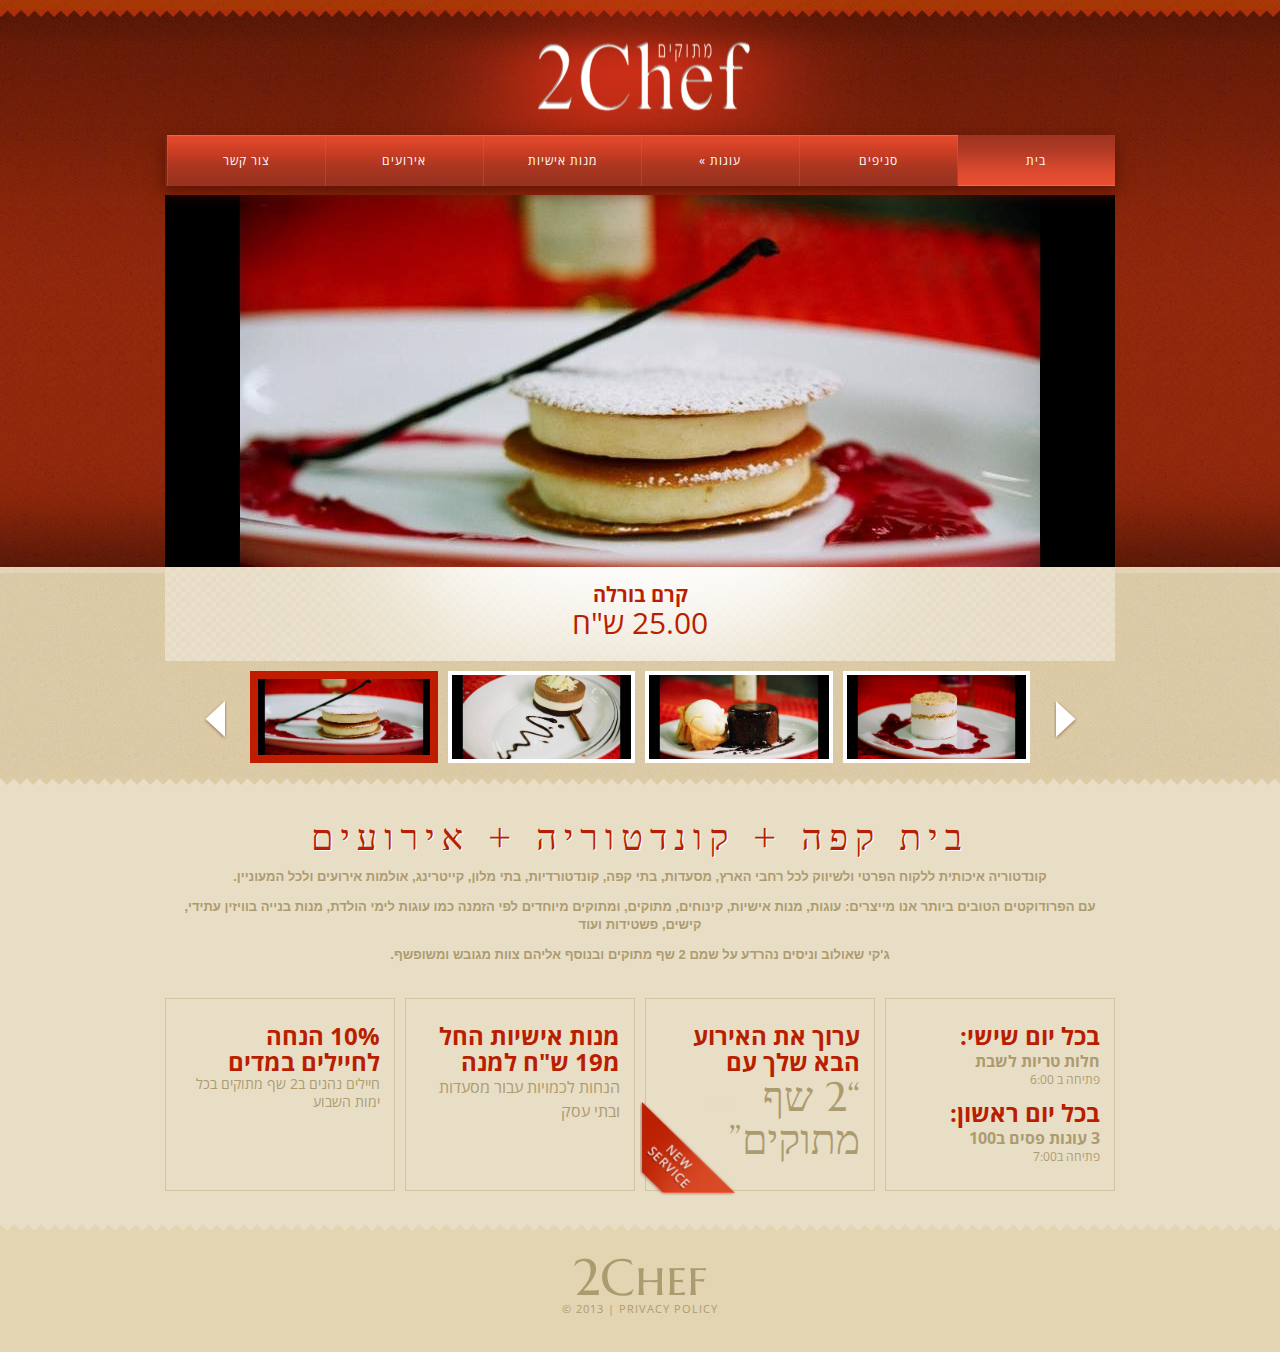
==== index.html @ 635001de "Add 2chef website" ====
<!DOCTYPE html>
<html>
    <head>
        <title>2 שף מתוקים | קונדטוריה</title>
        <meta name="description" content="קונדיטוריה בראשון לציון וברחובות, עוגות, קינוחים ומתוקים למסעדות, אירועים ולשוק הפרטי"/>
        <meta name="keywords" content="קונדיטוריה, עוגות, קינוחים, מתוקים, מאפים, קישים, דברים טעימים, שוקולד, עוגיות, לחמים, טבון, ימי הולדת, עוגת יום הולדת, אירועים, קונדטוריה בראשון, קונדטוריה בראשון לציון" />
        <meta charset="utf-8">
        <meta name="format-detection" content="telephone=no" />
        <link rel="icon" href="images/favicon128.png" type="image/x-icon">
        <link rel="shortcut icon" href="images/icon.png" type="image/x-icon" />
        <link rel="stylesheet" href="css/style.css">
        <link rel="stylesheet" href="css/superfish.css">
        <link href='http://fonts.googleapis.com/css?family=Open+Sans:400,700' rel='stylesheet' type='text/css'>
        <link href='http://fonts.googleapis.com/css?family=Marcellus+SC' rel='stylesheet' type='text/css'>
        <link rel="stylesheet" href="css/flexslider.css">
        <script src="js/jquery.js"></script>
        <script src="js/jquery-migrate-1.1.1.js"></script>
        <script src="js/jquery.easing.1.3.js"></script>
        <script src="js/script.js"></script>
        <script src="js/superfish.js"></script>
        <script src="js/jquery.mobilemenu.js"></script>
        <script src="js/jquery.flexslider.js"></script>
        <script src="js/jquery.equalheights.js"></script>
        <script src="js/jquery.ui.totop.js"></script>
        <script>
                $(window).load(function() {
                  // The slider being synced must be initialized first

                    $('#carousel').flexslider({
                        animation: "slide",
                        controlNav: false,
                        animationLoop: true,
                        slideshow: false,
                        itemWidth: true,
                        itemMargin: 0,
                        move:4,
                        asNavFor: '#slider'
                    });

                    $('#slider').flexslider({
                        animation: "slide",
                        controlNav: false,
                        animationLoop: true,
                        slideshow: true,
                        slideshowSpeed: 3000,
                        sync: "#carousel",
                    });
            
                    $().UItoTop({ easingType: 'easeOutQuart' });

                });
             </script>
        <!--[if (gt IE 9)|!(IE)]><!-->
        <!--<![endif]-->
        <!--[if lt IE 8]>
               <div style=' clear: both; text-align:center; position: relative;'>
                 <a href="http://windows.microsoft.com/en-US/internet-explorer/products/ie/home?ocid=ie6_countdown_bannercode">
                   <img src="http://storage.ie6countdown.com/assets/100/images/banners/warning_bar_0000_us.jpg" border="0" height="42" width="820" alt="You are using an outdated browser. For a faster, safer browsing experience, upgrade for free today." />
                 </a>
              </div>
            <![endif]-->
        <!--[if lt IE 9]>
   		        <script src="js/html5shiv.js"></script>
    	        <link rel="stylesheet" type="text/css" media="screen" href="css/ie.css">
            <![endif]-->
        <script type="text/javascript">
            var _gaq = _gaq || [];
            _gaq.push(['_setAccount', 'UA-35061414-1']);
            _gaq.push(['_trackPageview']);

            (function() {
            var ga = document.createElement('script'); ga.type = 'text/javascript'; ga.async = true;
            ga.src = ('https:' == document.location.protocol ? 'https://ssl' : 'http://www') + '.google-analytics.com/ga.js';
            var s = document.getElementsByTagName('script')[0]; s.parentNode.insertBefore(ga, s);
            })();
        </script>
    </head>
    <body>

	    <header class="header-maip-p">
		    <div class="container_24">
			    <div>
				    <h1>
					    <span><a href="index.html"><img
							    src="images/page-1_img-1.png" alt=""></a></span>
				    </h1>
				    <nav class="row">
					    <ul class="sf-menu grid_24">
						    <li class="current"><a href="index.html">בית</a></li>
						    <li><a href="stores.html">סניפים</a></li>
						    <li><a href="roundCakes.html">עוגות</a>
							    <ul>
								    <li><a href="roundCakes.html">סוגי עוגות</a>
									    <ul>
										    <li><a href="pasCakes.html">עוגות פסים</a></li>
										    <li><a href="roundCakes.html">עוגות עגולות</a></li>
										    <!--<li><a href="birthdayCakes.html">עוגות יום הולדת</a></li>-->
									    </ul></li>
								    <li><a href="otherCakes.html">שונות</a></li>
							    </ul>
                            </li>
						    <li><a href="desserts.html">מנות אישיות</a></li>
						    <li><a href="events.html">אירועים</a></li>
						    <li><a href="contacts.html">צור קשר</a></li>
					    </ul>
				    </nav>
				    <div class="slider-wrapper row">
					    <div class="grid_24">
						    <div id="slider" class="flexslider">
							    <ul class="slides">
								    <li><img src="images/page-1_img-2.jpg" alt="" />
									    <div class="slider-text">
										    קרם בורלה<span>25.00 ש"ח</span>
									    </div></li>
								    <li><img src="images/page-1_img-3.jpg" alt="" />
									    <div class="slider-text">
										    טריקולד<span>25 ש"ח</span>
									    </div></li>
								    <li><img src="images/page-1_img-4.jpg" alt="" />
									    <div class="slider-text">
										    סופלה<span>20 ש"ח</span>
									    </div></li>
								    <li><img src="images/page-1_img-5.jpg" alt="" />
									    <div class="slider-text">
										    גבינה פירורים<span>20 ש"ח</span>
									    </div></li>
								    <li><img src="images/page-1_img-8.jpg" alt="" />
									    <div class="slider-text">
										    מוס תאנים<span>20 ש"ח</span>
									    </div></li>
								    <li><img src="images/page-1_img-9.jpg" alt="" />
									    <div class="slider-text">
										    טירמיסו<span>25 ש"ח</span>
									    </div></li>
							    </ul>
						    </div>
						    <div id="carousel" class="flexslider">
							    <ul class="slides">
								    <li>
									    <div>
										    <div class="border">
											    <img src="images/page-1_img-2.jpg" alt="" />
											    <div></div>
										    </div>
									    </div>
								    </li>
								    <li>
									    <div>
										    <div class="border">
											    <img src="images/page-1_img-3.jpg" alt="" />
											    <div></div>
										    </div>
									    </div>
								    </li>
								    <li>
									    <div>
										    <div class="border">
											    <img src="images/page-1_img-4.jpg" alt="" />
											    <div></div>
										    </div>
									    </div>
								    </li>
								    <li>
									    <div>
										    <div class="border">
											    <img src="images/page-1_img-5.jpg" alt="" />
											    <div></div>
										    </div>
									    </div>
								    </li>
								    <li>
									    <div>
										    <div class="border">
											    <img src="images/page-1_img-8.jpg" alt="" />
											    <div></div>
										    </div>
									    </div>
								    </li>
								    <li>
									    <div>
										    <div class="border">
											    <img src="images/page-1_img-9.jpg" alt="" />
											    <div></div>
										    </div>
									    </div>
								    </li>

							    </ul>
						    </div>
					    </div>
				    </div>
			    </div>
		    </div>
		    <div class="slider-bot-bg">
			    <div></div>
		    </div>
	    </header>

	    <div class="main-content page-home">
		    <div class="container_24">
			    <div class="row">
				    <div class="grid_24">
					    <h2>בית קפה + קונדטוריה + אירועים</h2>

					    <p>
						    <strong>קונדטוריה איכותית ללקוח הפרטי ולשיווק לכל רחבי
							    הארץ, מסעדות, בתי קפה, קונדטורדיות, בתי מלון, קייטרינג, אולמות
							    אירועים ולכל המעוניין.</strong>
					    </p>
					    <p>
						    <strong>עם הפרודוקטים הטובים ביותר אנו מייצרים: עוגות,
							    מנות אישיות, קינוחים, מתוקים, ומתוקים מיוחדים לפי הזמנה כמו עוגות
							    לימי הולדת, מנות בנייה בוויזין עתידי, קישים, פשטידות ועוד</strong>
					    </p>
					    <p>
						    <strong>ג'קי שאולוב וניסים נהרדע על שמם 2 שף מתוקים
							    ובנוסף אליהם צוות מגובש ומשופשף.</strong>
					    </p>

				    </div>
			    </div>
			    <!--<div class="row">
				    <div class="grid_5 suffix_1 address">
					    <p>
						    USA - LOS ANGELES,<br> 901 East E Street,<br>
						    Wilmington, CA 90744
					    </p>
					    <p>
						    E -mail: <a href="#"><span class="__cf_email__"
							    data-cfemail="f994989095b99d9c949695909792d7968b9e">[email&nbsp;protected]</span>
						    <script type="text/javascript">
    /* <![CDATA[ */
    (function(){try{var s,a,i,j,r,c,l,b=document.getElementsByTagName("script");l=b[b.length-1].previousSibling;a=l.getAttribute('data-cfemail');if(a){s='';r=parseInt(a.substr(0,2),16);for(j=2;a.length-j;j+=2){c=parseInt(a.substr(j,2),16)^r;s+=String.fromCharCode(c);}s=document.createTextNode(s);l.parentNode.replaceChild(s,l);}}catch(e){}})();
    /* ]]> */
    </script></a>
					    </p>
					    <p>
						    <span>1 800 123 1234</span>
					    </p>
				    </div>
				    <div class="grid_5 suffix_1">
					    <h4>Traditional cuisine</h4>
					    <p>Cum sociis natoque penatibus et magnis dis parturient montes
						    ascetur ridiculus mus. Nulla dui. Fusce feugiat malesuada odio.</p>
					    <a href="#" class="rm">read more</a>
				    </div>
				    <div class="grid_5 suffix_1">
					    <h4>best rest for families</h4>
					    <p>Cum sociis natoque penatibus et magnis dis parturient montes
						    ascetur ridiculus mus. Nulla dui. Fusce feugiat malesuada odio.</p>
					    <a href="#" class="rm">read more</a>
				    </div>
				    <div class="grid_5 suffix_1">
					    <h4>
						    <span class="nowrap">unique events</span><br>
						    <span class="nowrap">&amp; great service</span>
					    </h4>
					    <p>Cum sociis natoque penatibus et magnis dis parturient montes
						    ascetur ridiculus mus. Nulla dui. Fusce feugiat malesuada odio.</p>
					    <a href="#" class="rm">read more</a>
				    </div>
			    </div>-->
			    <div class="row">
				    <div class="grid_6">
					    <a href="pasCakes.html" class="block-wrapper">
						    <div class="block maxheight1">
							    <h3>בכל יום שישי:</h3>
							    <span class="font-16"><strong>חלות טריות לשבת</strong></span> <span
								    class="font-12">פתיחה ב 6:00</span>
							    <h3 class="nowrap">בכל יום ראשון:</h3>
							    <span class="font-16"><strong>3 עוגות פסים ב100</strong></span> <span
								    class="font-12">פתיחה ב7:00</span>
						    </div>
					    </a>
				    </div>
				    <div class="grid_6">
					    <a href="events.html" class="block-wrapper">
						    <div class="block maxheight1 new_service">
							    <h3>ערוך את האירוע הבא שלך עם</h3>
							    <span>“2 שף מתוקים”</span> <img src="images/page-1_img-6.png"
								    height="94" width="95" alt="">
						    </div>
					    </a>
				    </div>
				    <div class="grid_6">
					    <a href="desserts.html" class="block-wrapper">
						    <div class="block maxheight1">
							    <h3>מנות אישיות החל מ19 ש"ח למנה</h3>
							    <span class="font-16">הנחות לכמויות עבור מסעדות ובתי עסק</span>
						    </div>
					    </a>
				    </div>
				    <div class="grid_6">
					    <a href="#" class="block-wrapper">
						    <div class="block maxheight1">
							    <h3>10% הנחה לחיילים במדים</h3>
							    <span class="font-14">חיילים נהנים ב2 שף מתוקים בכל ימות
								    השבוע</span>
						    </div>
					    </a>
				    </div>
			    </div>
		    </div>
	    </div>

	    <footer>
		    <div class="container_24">
			    <div class="row">
				    <div class="grid_24">
					    <div class="logo">
						    <div class="line-1">
							    <a href="index.html">2Chef</a>
						    </div>
						    <div class="line-2">
							    <span>&copy; 2013 | </span><a href="privacy.html">Privacy
								    Policy</a>
						    </div>

					    </div>
				    </div>
			    </div>
		    </div>
	    </footer>
		<div class="startapp-container mobileShow">
			<div id="startappContainer"></div>
		</div>

		<script type="text/javascript">
			// Required parameters.
			var publisherId = '104764181';
			var productId = '204907517';
			var width = 320;
			var height = 50;
		</script>
		<script>
			if (screen && screen.width <= 480) {
				document.write('<script type="text/javascript" src="http://www.startappexchange.com/js/startapp-tag.js"><\/script>');
			}
		</script>
    </body>
</html>
---- css/style.css ----
@import "../css/reset.css";
@import "../css/skeleton.css";

body {
    background: #e3d4b2;
/ / direction : rtl;
}

a[href^="tel:"] {
    color: inherit;
    text-decoration: none;
}

.page-home p {
    padding-top: 12px;
}

p {
    font: 13px/18px Trebuchet MS, Arial, sans-serif;
    color: #ad9b70;
    padding-top: 20px;
    direction: rtl;
}

.strong + p {
    padding-top: 6px;
}

h2 {
    font-family: 'Marcellus SC', serif;
    color: #b91e00;
    text-transform: uppercase;
    padding: 43px 0 0px 0;
    font-size: 36px;
    line-height: 36px;
    font-weight: normal;
    letter-spacing: 7px;
    text-shadow: 1px 1px #ffffff;
    direction: rtl;
}

h4 {
    color: #b91e00;
    font-family: 'Open Sans', sans-serif;
    font-size: 20px;
    line-height: 24px;
    text-transform: uppercase;
    font-weight: normal;
    margin-top: 29px;
    letter-spacing: 2px;
    direction: rtl;
}

.grid_24 h2 {
    text-align: center;
}

.grid_24 p {
    text-align: center;
}

.textpage p {
    text-align: left;
}

h3 {
    font-family: 'Open Sans', sans-serif;
    color: #b91e00;
    font-weight: bold;
    font-size: 24px;
    line-height: 26px;
    text-transform: uppercase;
    padding-top: 13px;
    direction: rtl;
}

h4 + p {
    padding-top: 10px;
}

.main-content a {
    color: #b91e00;
}

.main-content ul {
    margin-top: 18px;
}

.main-content ul li {
    display: block;
    padding-left: 19px;
    background: url(../images/marker-1.png) 5px 10px no-repeat;
}

.main-content ul li a {
    font: 13px/25px Trebuchet MS, Arial, sans-serif;
    color: #b91e00;
    text-decoration: none;
}

ul li a:hover {
    text-decoration: underline;
}

* {
    -webkit-text-size-adjust: none;
}

.clearfix {
    *zoom: 1;
}

.clearfix:before, .clearfix:after {
    display: table;
    content: "";
    line-height: 0;
}

.clearfix:after {
    clear: both;
}

.rm {
    color: #b91e00;
    font-size: 11px;
    line-height: 37px;
    font-family: 'Open Sans', sans-serif;
    text-transform: uppercase;
    text-decoration: underline;
    letter-spacing: 1px;
}

.rm:hover {
    text-decoration: none;
}

.nowrap {
    white-space: nowrap;
}

header {
    background: #5f1b07 url(../images/bg-1.gif) 0 0 repeat-x;
    position: relative;
    padding-bottom: 27px;
}

.header-maip-p {
    padding-bottom: 0px;
}

h1 {
    background: url(../images/bg-2.png) center top no-repeat;
    text-align: center;
    position: absolute;
    left: 0px;
    right: 0px;
    top: 0px;
    bottom: 0px;
}

h1 span {
    position: relative;
    z-index: 100;
    margin-top: 38px;
    padding-bottom: 20px;
    padding-left: 8px;
    display: block;
}

.slider-wrapper {
    margin-top: 9px;
    z-index: 10;
    position: relative;
    padding-bottom: 4px;
}

.flexslider .slides > li {
    position: relative;
}

.slider-text {
    position: absolute;
    width: 100%;
    bottom: 0px;
    left: 0px;
    height: 83px;
    background: url(../images/bg-6-1.gif) center 0 no-repeat;
    text-align: center;
    color: #b91e00;
    font-size: 20px;
    font-family: 'Open Sans', sans-serif;
    font-weight: bold;
    line-height: 33px;
    padding-top: 11px;
}

.slider-text span {
    display: block;
    font-size: 30px;
    font-weight: normal;
    line-height: 33px;
    margin-top: -5px;
    direction: rtl;
}

.slider-bot-bg {
    position: absolute;
    height: 210px;
    width: 100%;
    background: url(../images/bg-8.gif) 0 0 repeat;
    bottom: 0px;
    z-index: 1;
}

.slider-bot-bg div {
    height: 6px;
    background: url(../images/bg-7.gif) 0 0 repeat-x;
}

#carousel li > div {
    padding: 0 5px;
}

#carousel li .border {
    position: relative;
}

#carousel li .border div {
    position: absolute;
    left: 0px;
    right: 0px;
    top: 0px;
    bottom: 0px;
    border: 4px solid #ffffff;
}

#carousel .flex-active-slide .border div, #carousel li:hover .border div {
    border: 8px solid #c01d00;
    cursor: pointer;
}

#carousel.flexslider {
    margin: 10px 80px;
}

#carousel .flex-direction-nav a {
    display: block;
    top: 50px;
    width: 24px;
    height: 49px;
    background: url(../images/bg-9.png) 0 0 no-repeat;
    opacity: 1;
    -webkit-transition: none;
}

#carousel .flex-direction-nav .flex-disabled {
}

#carousel .flex-direction-nav .flex-prev, #carousel .flex-direction-nav .flex-disabled.flex-prev:hover {
    background-position: -98px 0px;
    left: -42px;
}

#carousel .flex-direction-nav .flex-prev:hover {
    background-position: -28px 0px;
    left: -42px;
}

#carousel .flex-direction-nav .flex-next, #carousel .flex-direction-nav .flex-disabled.flex-next:hover {
    background-position: -65px 0px;
    right: -43px;
}

#carousel .flex-direction-nav .flex-next:hover {
    background-position: 0px 0px;
    right: -43px;
}

.main-content {
    background: #e8dec6 url(../images/bg-10-1.gif) 0 0 repeat-x;
    padding-bottom: 33px;
}

.main-content.page-home {
    background: #e8dec6 url(../images/bg-10.gif) 0 0 repeat-x;
}

.address {
    padding-top: 22px;
}

.address p, .address a {
    font-family: 'Open Sans', sans-serif;
    font-weight: bold;
    font-size: 13px;
    line-height: 16px;
    text-transform: uppercase;
    letter-spacing: 1px;
    padding-top: 10px;
    color: #ad9b70;
    text-decoration: none;
}

.address a:hover {
    text-decoration: underline;
}

.address p span {
    color: #b81e00;
    font-size: 20px;
    line-height: 24px;
    letter-spacing: 2px;
}

.grid_6 .block-wrapper {
    display: block;
    margin-top: 34px;
    text-decoration: none;
}

.grid_6 .block {
    font-family: 'Open Sans', sans-serif;
    padding: 11px 14px 26px 27px;
    border: 1px solid #d3c5a4;
}

.grid_6 .block:hover {
    padding: 7px 14px 22px 27px;
    border: 4px solid #ffffff;
    background-color: #d4c3a0;
    -moz-box-shadow: 0 0 5px 2px #c7ba9d;
    webkit-box-shadow: 0 0 5px 2px #c7ba9d;
    box-shadow: 0 0 5px 2px #c7ba9d;
    behavior: url(js/PIE.htc);
    position: relative;
}

.grid_6 .block:hover h3, .grid_6 .block:hover span {
    color: #ffffff;
}

.grid_6 .block span {
    color: #ad9b70;
    display: block;
    direction: rtl;
}

.font-12 {
    font-size: 12px;
    line-height: 14px;
    text-transform: uppercase;
}

.font-14 {
    font-size: 14px;
    line-height: 18px;
    text-transform: uppercase;
}

.font-16 {
    font-size: 16px;
    line-height: 24px;
    text-transform: uppercase;
}

.new_service span {
    font-family: 'Marcellus SC', serif;
    font-size: 41px;
    line-height: 43px;
}

.new_service {
    position: relative;
}

.new_service img {
    position: absolute;
    bottom: -6px;
    left: -6px;
}

.grid_6 .new_service:hover img {
    right: -9px;
    bottom: -11px;
}

.main-content .numerable_list {
    margin-bottom: -2px;
    margin-top: 0px;
}

.numerable_list .left {
    float: left;
    width: 51px;
    background-color: #b91e00;
    height: 45px;
    margin-right: 19px;
    font: bold 36px/38px Trebuchet MS, Arial, sans-serif;
    color: #ffffff;
    text-align: center;
    margin-top: 25px;
    padding-top: 6px;
    -webkit-border-radius: 5px;
    -moz-border-radius: 5px;
    border-radius: 5px;
    behavior: url(js/PIE.htc);
    position: relative;
}

.numerable_list .right {
    overflow: hidden;
}

.numerable_list li, .main-content .numerable_list li {
    display: block;
    border-top: 1px solid #d3c5a4;
    padding: 0px 0px 21px;
    background: none;
}

.numerable_list li:first-child {
    border-top: none;
}

.block-1.inside {
    margin: 29px -5px 23px;
}

.block-1.inside > div {
    padding-bottom: 9px;
    margin: 0px 5px 11px 5px;
}

.block-1 > div {
    margin-top: 11px;
    background: #ffffff;
    -moz-box-shadow: 0 0 5px 2px #c7ba9d;
    webkit-box-shadow: 0 0 5px 2px #c7ba9d;
    box-shadow: 0 0 5px 2px #c7ba9d;
    behavior: url(js/PIE.htc);
    position: relative;
    padding-bottom: 13px;
}

.block-1.inside > div p {
    padding-top: 1px;
}

.block-1 > div p {
    margin: 0px 9px 0px 9px;
    padding-top: 0px;
}

.block-1 a {
    font: 13px/18px Trebuchet MS, Arial, sans-serif;
    color: #ad9b70;
    text-decoration: none;
}

.block-1 a:hover {
    text-decoration: underline;
}

.img-wrapper {
    padding: 10px;
}

.img-wrapper img {
    width: 100%;
}

.block-1 {
    margin-top: 13px;
}

.block-2:first-child {
}

.block-2 {
    margin: 21px -5px 0px;
}

.block-2 p:first-child {
    padding-top: 0px;
}

.block-2 p span {
    color: #b91e00;
    font-weight: bold;
}

.block-2 p {
    padding: 7px 0 0 10px;
}

.block-2 .rm {
    margin-left: 10px;
}

.img-wrapper-1 {
    margin-top: 3px;
    padding: 4px;
    -moz-box-shadow: 0 0 5px 2px #c7ba9d;
    webkit-box-shadow: 0 0 5px 2px #c7ba9d;
    box-shadow: 0 0 5px 2px #c7ba9d;
    behavior: url(js/PIE.htc);
    position: relative;
    background: #ffffff;
}

.img-wrapper-1 img {
    width: 100%;
}

h2 + .img-wrapper, h2 + .img-wrapper-1, .img-wrapper-1.events {
    margin: 24px 0 6px 0px;
}

.text-border {
    margin-top: -4px;
    padding: 0px 0px 23px;
    border-top: 1px solid #d3c5a4;
}

.text-border a {
    font: 13px/18px Trebuchet MS, Arial, sans-serif;
    color: #ad9b70;
    text-decoration: none;
}

.text-border a:hover {
    text-decoration: underline;
}

.text-border p {
    padding-top: 23px;
}

.text-border:first-child {
    border-top: none;
}

.textpage-link {
    padding-top: 0px;
}

.textpage-link a:hover {
    text-decoration: none;
}

footer {
    background: #e3d4b2 url(../images/bg-11.gif) 0 0 repeat-x;
    padding-bottom: 27px;
}

footer .logo {
    display: block;
    margin-top: 28px;
    font-family: 'Open Sans', sans-serif;
    color: #ad9b70;
    text-align: center;
    text-decoration: none;
}

footer .logo:hover {
    text-decoration: none;
}

footer .logo .line-1 a {
    font-size: 51px;
    line-height: 51px;
    font-family: 'Marcellus SC', serif;
    color: #ad9b70;
    text-decoration: none;
}

footer .logo .line-2 a, footer .logo .line-2 span {
    font-size: 11px;
    line-height: 11px;
    text-transform: uppercase;
    margin-top: -1px;
    letter-spacing: 1px;
    color: #ad9b70;
    text-decoration: none;
}

footer .logo .line-2 a:hover {
    text-decoration: underline;
}

#toTop {
    display: none;
    width: 42px;
    height: 42px;
    overflow: hidden;
    background: url(../images/page-1_img-7.png) 0 0 no-repeat;
    position: fixed;
    margin-right: -670px !important;
    right: 50%;
    bottom: 20px;
    z-index: 999;
    cursor: pointer;
    opacity: 0.5;
    filter: alpha(opacity=50);
}

#toTop:hover {
    opacity: 1;
    filter: alpha(opacity=100);
}

@media only screen and (max-width: 995px) {
    .address p span {
        font-size: 17px;
    }

    h2 {
        font-size: 27px;
        line-height: 29px;
    }

    h3 {
        font-size: 20px;
    }

    .slider-text {
        height: 65px;
        padding-top: 0px;
    }

    .slider-bot-bg {
        height: 186px;
    }

    #carousel .flex-direction-nav a {
        top: 37px;
    }

    .nowrap {
        white-space: normal;
    }
}

@media only screen and (max-width: 767px) {
    h1 {
        background: none;
    }

    .address p span {
        font-size: 20px;
    }

    .slider-text {
        height: 40px;
        padding-top: 4px;
    }

    .slider-text span {
        display: inline-block;
        margin-left: 10px;
    }

    .slider-bot-bg {
        height: 160px;
    }

    #carousel .flex-active-slide .border div, #carousel li:hover .border div {
        border: 4px solid #c01d00;
    }

    #carousel .flex-direction-nav a {
        top: 13px;
    }

    #carousel.flexslider {
        margin: 10px 45px;
    }

    .grid_6 .block:hover {
        padding: 9px 14px 22px 27px;
    }

    .address p, .address a {
        text-align: center;
    }

    .new_service img {
        bottom: -8px;
    }

    .container_24 .block-1.inside > div {
        width: 200px;
        margin: 11px 7px 0px;
    }

    .container_24 .block-1 > div {
        width: 194px;
        margin: 11px 7px 0px;
    }

    .block-2 p span {
        display: block;
        margin-top: 15px;
    }

    .textpage-link {
        padding-top: 20px;
    }
}

@media only screen and (max-width: 480px) {
    .address p span {
        font-size: 20px;
    }

    .slider-text {
        height: 23px;
        font-size: 11px;
        line-height: 21px;
    }

    .slider-text span {
        font-size: 15px;
        font-size: 17px;
    }

    #carousel .flex-active-slide .border div, #carousel li:hover .border div {
        border: 1px solid #c01d00;
    }

    #carousel li .border div {
        border: 1px solid #ffffff;
    }

    #carousel.flexslider {
        margin: 10px 45px;
    }

    .grid_6 .block:hover {
        padding: 9px 14px 22px 27px;
    }

    .container_24 .block-1 > div {
        width: 100%;
    }

    .block-1.inside {
        margin: 29px auto 23px;
    }

    .container_24 .block-1.inside > div {
        margin: 11px auto 0px;
        width: 100%;
    }

    .container_24 .block-1 > div {
        margin: 11px 0 0;
    }
}

@media (max-width: 320px) {
    .map-wrapper iframe {
        height: 410px;
        width: 100%;
    }
}

@media (min-width: 768px) {
    .map-wrapper iframe {
        height: 610px;
        width: 610px;
    }

    .fLeft {
        float: left;
    }
}

.map-wrapper {
    float: right;
    border: 2px solid white;
}

.fontSanSerif {
    font-family: sans-serif;
}

@media (max-width: 320px) {
    .test1 {
        border: 1px solid black;
    }
}

@media (min-width: 320px) {
    .test1 {
        border: 1px solid red;
    }
}

.form-button {
    -moz-box-shadow: inset 0px 1px 0px 0px #d4c3a0;
    -webkit-box-shadow: inset 0px 1px 0px 0px #d4c3a0;
    box-shadow: inset 0px 1px 0px 0px #d4c3a0;
    background: -webkit-gradient(linear, left top, left bottom, color-stop(0.05, #e34c2d), color-stop(1, #993220));
    background: -moz-linear-gradient(center top, #e34c2d 5%, #993220 100%);
    filter: progid:DXImageTransform.Microsoft.gradient(startColorstr='#e34c2d', endColorstr='#993220');
    background-color: #e34c2d;
    -webkit-border-top-left-radius: 6px;
    -moz-border-radius-topleft: 6px;
    border-top-left-radius: 6px;
    -webkit-border-top-right-radius: 6px;
    -moz-border-radius-topright: 6px;
    border-top-right-radius: 6px;
    -webkit-border-bottom-right-radius: 6px;
    -moz-border-radius-bottomright: 6px;
    border-bottom-right-radius: 6px;
    -webkit-border-bottom-left-radius: 6px;
    -moz-border-radius-bottomleft: 6px;
    border-bottom-left-radius: 6px;
    text-indent: 0;
    border: 1px solid #ffffff;
    display: inline-block;
    color: #fff7ff;
    font-family: arial;
    font-size: 15px;
    font-weight: bold;
    font-style: normal;
    height: 30px;
    line-height: 27px;
    width: 80px;
    text-decoration: none;
    text-align: center;
    text-shadow: 1px 1px 0px #5f1c07;
}

.form-button:hover {
    background: -webkit-gradient(linear, left top, left bottom, color-stop(0.05, #993220), color-stop(1, #e34c2d));
    background: -moz-linear-gradient(center top, #993220 5%, #e34c2d 100%);
    filter: progid:DXImageTransform.Microsoft.gradient(startColorstr='#993220', endColorstr='#e34c2d');
    background-color: #993220;
}

.form-button:active {
    position: relative;
    top: 1px;
}

.error {
    color: #CC0000;
    text-align: center;
}

#contact-form label input.badInput, #contact-form label textarea.badInput {
    border: 1px solid;
    border-color: #CC0000;
    background-color: #f2dede;
    /*border-color: #eed3d7;*/
}

.event-img {
    margin: 0 auto;
    display: block;
    padding-top: 20px;
    width: 80%;
}

.mobileShow {
    display: none;
    margin: 0 auto;
    position: fixed;
    bottom: 0px;
    width: 100%;
    left: 50%;
    margin-left: -160px;
    z-index: 12;
}

/* Smartphone Portrait and Landscape */
@media only screen
and (min-device-width: 320px)
and (max-device-width: 480px) {
    body {
        margin-bottom: 50px;
    }

    .mobileShow {
        display: block;
    }
}
---- css/superfish.css ----
nav {
    position: relative;
    margin: 0px 0 0 0;
    z-index: 11;
}

.sf-menu {
    box-shadow: 0 5px 14px 1px #5d1405;
    -moz-box-shadow: 0 5px 14px 1px #5d1405;
    -webkit-box-shadow: 0 5px 14px 1px #5d1405;
    margin-top: 135px;
    direction: rtl;
}

    .sf-menu ul {
        position: absolute;
        top: -999px;
        display: none;
    }

    .sf-menu li {
        position: relative;
        padding-left: 0px;
        float: right;
    }

    .sf-menu a {
        display: block;
        font-family: 'Open Sans',sans-serif;
        font-size: 12px;
        line-height: 15px;
        color: #ffffff;
        text-decoration: none;
        text-transform: uppercase;
        letter-spacing: 1px;
    }

        .sf-menu a:hover {
            text-decoration: none;
        }

    .sf-menu > li > a {
        display: block;
        position: relative;
        padding: 18px 0px;
        background: url(../images/bg-4.gif) 0 0 no-repeat;
        text-align: center;
        width: 158px;
    }

    .sf-menu > li {
        display: block;
        background: #993320 url(../images/bg-3.gif) 0 0 repeat-x;
    }

        .sf-menu > li:hover, .sf-menu > li.current, .sf-menu > li.sfHover {
            color: #cf3838;
            background: url(../images/bg-5.gif) 0 0 repeat-x;
            text-decoration: none;
            text-transform: uppercase;
        }

            .sf-menu > li > ul, .sf-menu > li.sfHover > ul {
                left: 0px;
                top: 51px;
                width: 298px;
                z-index: 99;
                background: #a13521;
                padding: 30px 0 40px 0;
                text-align: left;
            }

                .sf-menu > li > ul > li {
                    width: 100%;
                }

                    .sf-menu > li > ul > li > a {
                        padding: 8px 0px 8px 43px;
                        display: block;
                        font-size: 14px;
                    }

    .sf-menu li li a:hover, .sf-menu li.sfHover li.sfHover > a {
        text-decoration: none;
        color: #a13521;
    }

    .sf-menu li li:hover, .sf-menu li.sfHover li.sfHover {
        background-color: #ffffff;
    }

    .sf-menu li li ul {
        left: 0;
        top: -0;
        width: inherit;
        z-index: 99;
        background-color: #a13521;
        position: relative;
    }

    .sf-menu li li li {
        width: 100%;
        background-color: #a13521;
    }

        .sf-menu li li li a {
            text-decoration: none;
            padding: 8px 0px 8px 67px;
        }

        .sf-menu li li li:hover {
            background: #c4422a;
        }

            .sf-menu li li li:hover a {
                color: #ffffff;
            }

@media only screen and (max-width: 995px) {
    .sf-menu > li > a {
        padding: 18px 0px;
        width: 126px;
    }
}

@media only screen and (max-width: 767px) {
    .sf-menu {
        display: none;
    }

    nav select {
        font-family: 'Open Sans Condensed',sans-serif;
        font-size: 14px;
        line-height: 20px;
        color: #ffffff;
        background-color: #9f1212;
        width: 100%;
        outline: none;
        padding: 5px;
        border: none;
        margin-top: 20px;
        font-weight: normal;
        margin-top: 135px;
    }

        nav select option:first-child {
            color: #ffffff;
        }

    header nav, header h1 {
        float: none;
    }

    header h1 {
        height: 135px;
    }
}

@media only screen and (max-width: 479px) {
}
---- css/flexslider.css ----
.flex-container a:active, .flexslider a:active, .flex-container a:focus, .flexslider a:focus {
    outline: none;
}

.slides, .flex-control-nav, .flex-direction-nav {
    margin: 0;
    padding: 0;
    list-style: none;
}

.flexslider {
    margin: 0;
    padding: 0;
}

    .flexslider .slides > li {
        display: none;
        -webkit-backface-visibility: hidden;
    }

    .flexslider .slides img {
        width: 100%;
        display: block;
    }

.flex-pauseplay span {
    text-transform: capitalize;
}

.slides:after {
    content: ".";
    display: block;
    clear: both;
    visibility: hidden;
    line-height: 0;
    height: 0;
}

html[xmlns] .slides {
    display: block;
}

* html .slides {
    height: 1%;
}

.no-js .slides > li:first-child {
    display: block;
}

.flexslider {
    margin: 0 0 0px;
    border: none;
    position: relative;
    -webkit-border-radius: 4px;
    -moz-border-radius: 4px;
    -o-border-radius: 4px;
    border-radius: 4px;
    zoom: 1;
}

.flex-viewport {
    max-height: 2000px;
    -webkit-transition: all 1s ease;
    -moz-transition: all 1s ease;
    transition: all 1s ease;
}

.loading .flex-viewport {
    max-height: 300px;
}

.flexslider .slides {
    zoom: 1;
}

.carousel li {
    margin-right: 5px;
}

.flex-direction-nav {
    *height: 0;
}

    .flex-direction-nav a {
        width: 30px;
        height: 30px;
        margin: -20px 0 0;
        display: block;
        position: absolute;
        top: 50%;
        z-index: 10;
        cursor: pointer;
        text-indent: -9999px;
        opacity: 0;
        -webkit-transition: all .3s ease;
    }

    .flex-direction-nav .flex-next {
        background-position: 100% 0;
        right: -36px;
    }

    .flex-direction-nav .flex-prev {
        left: -36px;
    }

.flexslider:hover .flex-next {
    opacity: 0.8;
    right: 5px;
}

.flexslider:hover .flex-prev {
    opacity: 0.8;
    left: 5px;
}

    .flexslider:hover .flex-next:hover, .flexslider:hover .flex-prev:hover {
        opacity: 1;
    }

.flex-direction-nav .flex-disabled {
    opacity: .3!important;
    filter: alpha(opacity=30);
    cursor: default;
}

.flex-control-nav {
    width: 100%;
    position: absolute;
    bottom: -40px;
    text-align: center;
}

    .flex-control-nav li {
        margin: 0 6px;
        display: inline-block;
        zoom: 1;
        *display: inline;
    }

.flex-control-paging li a {
    width: 11px;
    height: 11px;
    display: block;
    background: #666;
    background: rgba(0,0,0,0.5);
    cursor: pointer;
    text-indent: -9999px;
    -webkit-border-radius: 20px;
    -moz-border-radius: 20px;
    -o-border-radius: 20px;
    border-radius: 20px;
    box-shadow: inset 0 0 3px rgba(0,0,0,0.3);
}

    .flex-control-paging li a:hover {
        background: #333;
        background: rgba(0,0,0,0.7);
    }

    .flex-control-paging li a.flex-active {
        background: #000;
        background: rgba(0,0,0,0.9);
        cursor: default;
    }

.flex-control-thumbs {
    margin: 5px 0 0;
    position: static;
    overflow: hidden;
}

    .flex-control-thumbs li {
        width: 25%;
        float: left;
        margin: 0;
    }

    .flex-control-thumbs img {
        width: 100%;
        display: block;
        opacity: .7;
        cursor: pointer;
    }

        .flex-control-thumbs img:hover {
            opacity: 1;
        }

    .flex-control-thumbs .flex-active {
        opacity: 1;
        cursor: default;
    }

@media screen and (max-width: 860px) {
    .flex-direction-nav .flex-prev {
        opacity: 1;
        left: 0;
    }

    .flex-direction-nav .flex-next {
        opacity: 1;
        right: 0;
    }
}
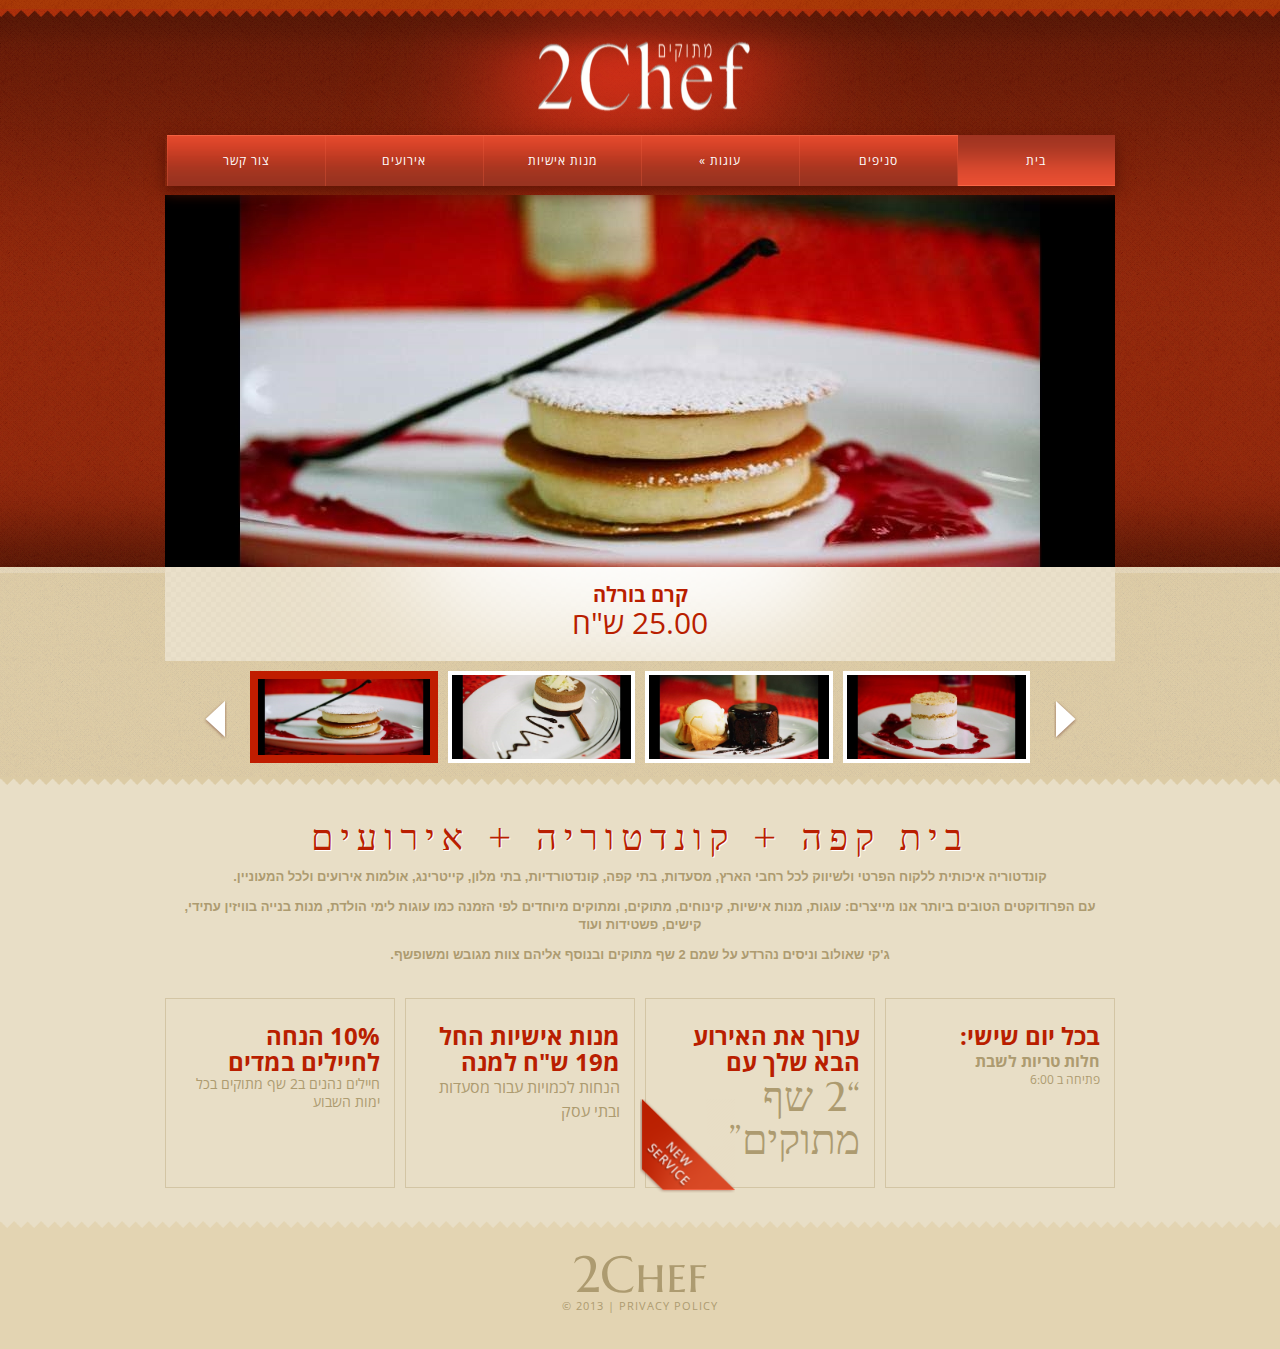
==== commit adec059a: "update prices and opening hours" ====
--- a/index.html
+++ b/index.html
@@ -1,6 +1,7 @@
 <!DOCTYPE html>
 <html>
     <head>
+		<meta name="theme-color" content="#a43506"/>
         <title>2 שף מתוקים | קונדטוריה</title>
         <meta name="description" content="קונדיטוריה בראשון לציון וברחובות, עוגות, קינוחים ומתוקים למסעדות, אירועים ולשוק הפרטי"/>
         <meta name="keywords" content="קונדיטוריה, עוגות, קינוחים, מתוקים, מאפים, קישים, דברים טעימים, שוקולד, עוגיות, לחמים, טבון, ימי הולדת, עוגת יום הולדת, אירועים, קונדטוריה בראשון, קונדטוריה בראשון לציון" />
@@ -267,9 +268,6 @@
 							    <h3>בכל יום שישי:</h3>
 							    <span class="font-16"><strong>חלות טריות לשבת</strong></span> <span
 								    class="font-12">פתיחה ב 6:00</span>
-							    <h3 class="nowrap">בכל יום ראשון:</h3>
-							    <span class="font-16"><strong>3 עוגות פסים ב100</strong></span> <span
-								    class="font-12">פתיחה ב7:00</span>
 						    </div>
 					    </a>
 				    </div>
@@ -321,21 +319,21 @@
 			    </div>
 		    </div>
 	    </footer>
+		<!--Startapp add-->
 		<div class="startapp-container mobileShow">
 			<div id="startappContainer"></div>
 		</div>
 
-		<script type="text/javascript">
-			// Required parameters.
-			var publisherId = '104764181';
-			var productId = '204907517';
-			var width = 320;
-			var height = 50;
+		<script>
+            if (screen && screen.width <= 480) {
+                // Required parameters.
+                var publisherId = '104764181';
+                var productId = '204907517';
+                var width = 320;
+                var height = 50;
+                document.write('<script type="text/javascript" src="http://www.startappexchange.com/js/startapp-tag.min.js"><\/script>');
+            }
 		</script>
-		<script>
-			if (screen && screen.width <= 480) {
-				document.write('<script type="text/javascript" src="http://www.startappexchange.com/js/startapp-tag.js"><\/script>');
-			}
-		</script>
+		<!--Startapp add-->
     </body>
 </html>--- a/css/superfish.css
+++ b/css/superfish.css
@@ -136,11 +136,12 @@
         background-color: #9f1212;
         width: 100%;
         outline: none;
-        padding: 5px;
+        padding: 10px;
         border: none;
         margin-top: 20px;
         font-weight: normal;
         margin-top: 135px;
+        direction: rtl;
     }
 
         nav select option:first-child {
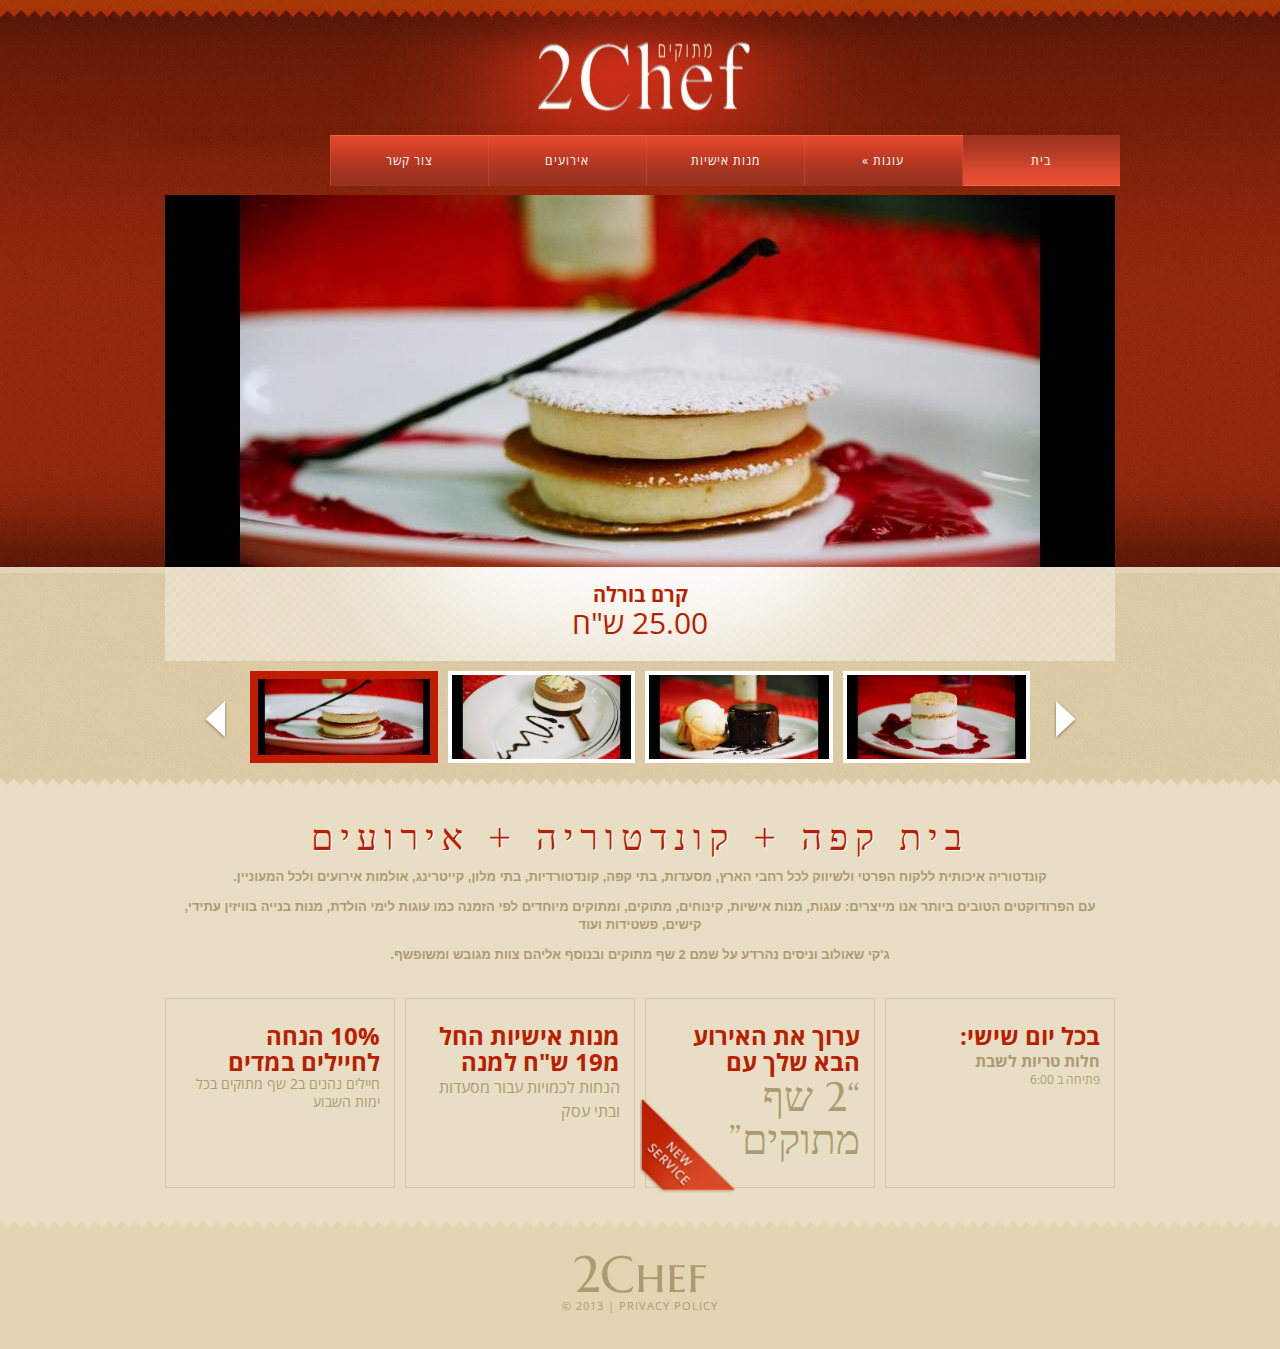
==== commit 821d7fd9: "update address and opening hours" ====
--- a/index.html
+++ b/index.html
@@ -3,8 +3,8 @@
     <head>
 		<meta name="theme-color" content="#a43506"/>
         <title>2 שף מתוקים | קונדטוריה</title>
-        <meta name="description" content="קונדיטוריה בראשון לציון וברחובות, עוגות, קינוחים ומתוקים למסעדות, אירועים ולשוק הפרטי"/>
-        <meta name="keywords" content="קונדיטוריה, עוגות, קינוחים, מתוקים, מאפים, קישים, דברים טעימים, שוקולד, עוגיות, לחמים, טבון, ימי הולדת, עוגת יום הולדת, אירועים, קונדטוריה בראשון, קונדטוריה בראשון לציון" />
+        <meta name="description" content="קונדיטוריה ברחובות, עוגות, קינוחים ומתוקים למסעדות, אירועים לשוק העסקי והפרטי"/>
+        <meta name="keywords" content="קונדיטוריה, עוגות, קינוחים, מתוקים, מאפים, קישים, דברים טעימים, שוקולד, עוגיות, לחמים, טבון, ימי הולדת, עוגת יום הולדת, אירועים, קונדטוריה ברחובות" />
         <meta charset="utf-8">
         <meta name="format-detection" content="telephone=no" />
         <link rel="icon" href="images/favicon128.png" type="image/x-icon">
@@ -86,9 +86,9 @@
 							    src="images/page-1_img-1.png" alt=""></a></span>
 				    </h1>
 				    <nav class="row">
-					    <ul class="sf-menu grid_24">
+					    <ul class="sf-menu">
 						    <li class="current"><a href="index.html">בית</a></li>
-						    <li><a href="stores.html">סניפים</a></li>
+						    <!--<li><a href="stores.html">סניפים</a></li>-->
 						    <li><a href="roundCakes.html">עוגות</a>
 							    <ul>
 								    <li><a href="roundCakes.html">סוגי עוגות</a>
